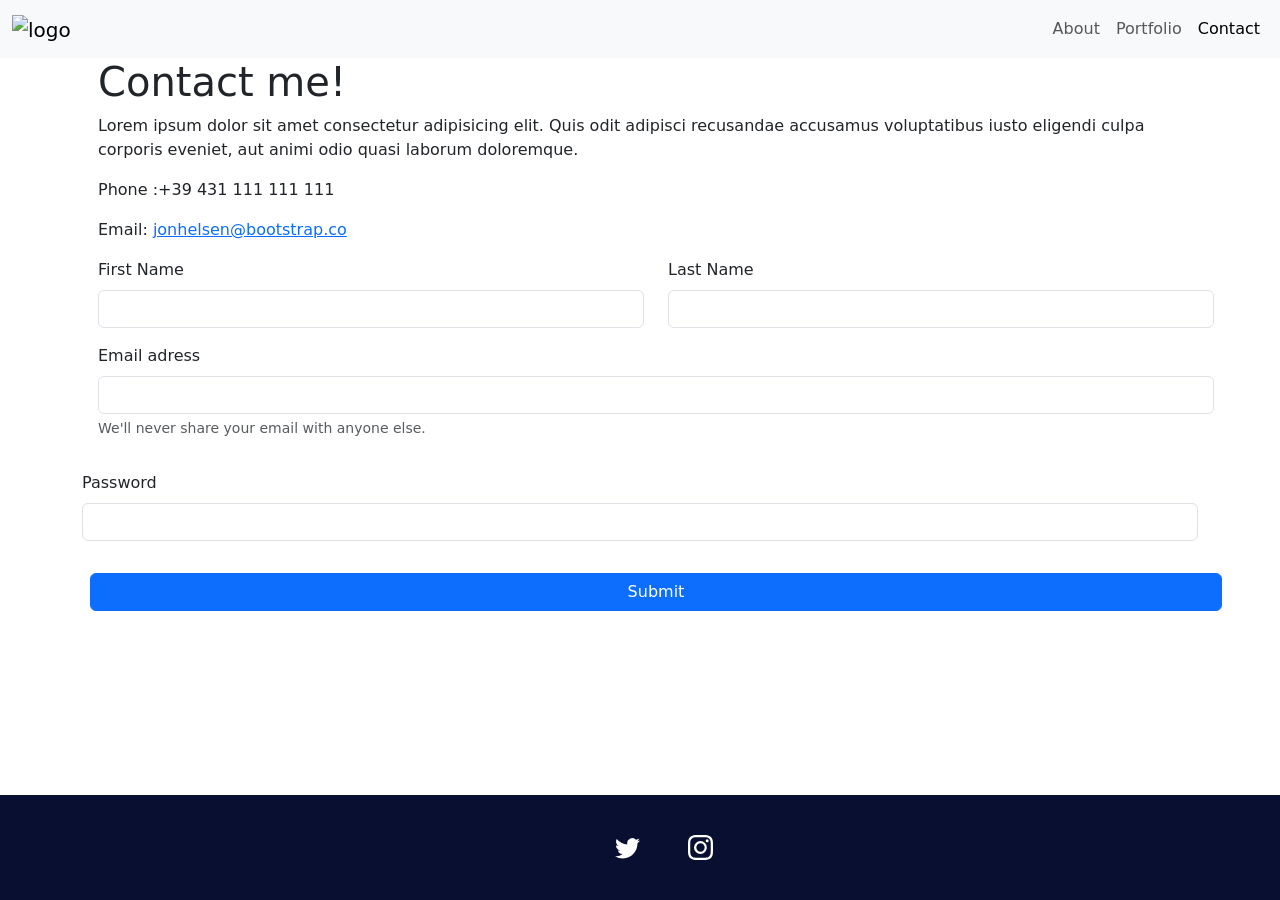
==== contact.html @ b6f4a923 "Add files via upload" ====
<!DOCTYPE html>
<html lang="nl">
<head>
    <meta charset="UTF-8">
    <meta name="viewport" content="width=device-width, initial-scale=1.0">
    <title>Helsen Designs | Home</title>
    <link href="https://cdn.jsdelivr.net/npm/bootstrap@5.3.8/dist/css/bootstrap.min.css" rel="stylesheet" integrity="sha384-sRIl4kxILFvY47J16cr9ZwB07vP4J8+LH7qKQnuqkuIAvNWLzeN8tE5YBujZqJLB" crossorigin="anonymous">
    <link rel="stylesheet" href="./custom.css">
</head>
<body>
    <nav class="navbar navbar-expand-lg bg-body-tertiary">
  <div class="container-fluid">
    <a class="navbar-brand" href="./index.html" img src:><img src="./Afbeeldingen/nicky-helsen-title.svg" alt="logo" height="70px"></a>
    <button class="navbar-toggler" type="button" data-bs-toggle="collapse" data-bs-target="#navbarSupportedContent" aria-controls="navbarSupportedContent" aria-expanded="false" aria-label="Toggle navigation">
      <span class="navbar-toggler-icon"></span>
    </button>
    <div class="collapse navbar-collapse" id="navbarSupportedContent">
      <ul class="navbar-nav ms-auto mb-2 mb-lg-0 text-center">
        <li class="nav-item">
          <a class="nav-link" href="./about.html">About</a>
        </li>
        <li class="nav-item">
          <a class="nav-link" href="./portfolio.html">Portfolio</a>
        </li>
        <li class="nav-item">
          <a class="nav-link active" href="./contact.html" aria-current="page">Contact</a>
        </li>
      </ul>
    </div>
  </div>
</nav>
<main>
  <div class="container">
    <div class="row g-3">
      <div class="m-3">
        <h1>Contact me!</h1>
        <p>Lorem ipsum dolor sit amet consectetur adipisicing elit. Quis odit adipisci recusandae accusamus voluptatibus iusto eligendi culpa corporis eveniet, aut animi odio quasi laborum doloremque.</p>
        <p>Phone :+39 431 111 111 111</p>
        <p>Email: <a href="#">jonhelsen@bootstrap.co</a></p>
        <form class="">
          <div class="row">
            <div class="col mb-3">
              <label for="exampleInputName2" class="form-label">First Name</label>
              <input type="text" class="form-control" id="exampleInputEmail2" aria-label="First name">
            </div>
            <div class="col mb-3">
              <label for="exampleInputName1" class="form-label">Last Name</label>
              <input type="text" class="form-control" id="exampleInputName1" aria-label="Last name">
            </div>
          </div>
            <label for="exampleInputEmail1" class="form-label">Email adress</label>
            <input type="email" class="form-control" id="exampleInputEmail1">
            <div id="emailHelp" class="form-text">We'll never share your email with anyone else.</div>
          </div>
          <div class="mb-3">
            <label for="exampleInputPassword1" class="form-label">Password</label>
            <input type="password" class="form-control" id="exampleInputPassword1">
          </div>
          <button type="submit" class="btn btn-primary m-3">Submit</button>
        </form>
      </div>
    </div>
  </div>
</main>
<footer>
    <div class="d-flex justify-content-center align-items-center footer-kleur p-4">
        <a href="https.twitter.com"><svg class="mx-5 my-3" xmlns="http://www.w3.org/2000/svg" width="25" height="25" fill="currentColor" class="bi bi-twitter" viewBox="0 0 16 16">
  <path d="M5.026 15c6.038 0 9.341-5.003 9.341-9.334q.002-.211-.006-.422A6.7 6.7 0 0 0 16 3.542a6.7 6.7 0 0 1-1.889.518 3.3 3.3 0 0 0 1.447-1.817 6.5 6.5 0 0 1-2.087.793A3.286 3.286 0 0 0 7.875 6.03a9.32 9.32 0 0 1-6.767-3.429 3.29 3.29 0 0 0 1.018 4.382A3.3 3.3 0 0 1 .64 6.575v.045a3.29 3.29 0 0 0 2.632 3.218 3.2 3.2 0 0 1-.865.115 3 3 0 0 1-.614-.057 3.28 3.28 0 0 0 3.067 2.277A6.6 6.6 0 0 1 .78 13.58a6 6 0 0 1-.78-.045A9.34 9.34 0 0 0 5.026 15"/>
</svg></a>
        <a href="https.instagram.com"><svg xmlns="http://www.w3.org/2000/svg" width="25" height="25" fill="currentColor" class="bi bi-instagram" viewBox="0 0 16 16">
  <path d="M8 0C5.829 0 5.556.01 4.703.048 3.85.088 3.269.222 2.76.42a3.9 3.9 0 0 0-1.417.923A3.9 3.9 0 0 0 .42 2.76C.222 3.268.087 3.85.048 4.7.01 5.555 0 5.827 0 8.001c0 2.172.01 2.444.048 3.297.04.852.174 1.433.372 1.942.205.526.478.972.923 1.417.444.445.89.719 1.416.923.51.198 1.09.333 1.942.372C5.555 15.99 5.827 16 8 16s2.444-.01 3.298-.048c.851-.04 1.434-.174 1.943-.372a3.9 3.9 0 0 0 1.416-.923c.445-.445.718-.891.923-1.417.197-.509.332-1.09.372-1.942C15.99 10.445 16 10.173 16 8s-.01-2.445-.048-3.299c-.04-.851-.175-1.433-.372-1.941a3.9 3.9 0 0 0-.923-1.417A3.9 3.9 0 0 0 13.24.42c-.51-.198-1.092-.333-1.943-.372C10.443.01 10.172 0 7.998 0zm-.717 1.442h.718c2.136 0 2.389.007 3.232.046.78.035 1.204.166 1.486.275.373.145.64.319.92.599s.453.546.598.92c.11.281.24.705.275 1.485.039.843.047 1.096.047 3.231s-.008 2.389-.047 3.232c-.035.78-.166 1.203-.275 1.485a2.5 2.5 0 0 1-.599.919c-.28.28-.546.453-.92.598-.28.11-.704.24-1.485.276-.843.038-1.096.047-3.232.047s-2.39-.009-3.233-.047c-.78-.036-1.203-.166-1.485-.276a2.5 2.5 0 0 1-.92-.598 2.5 2.5 0 0 1-.6-.92c-.109-.281-.24-.705-.275-1.485-.038-.843-.046-1.096-.046-3.233s.008-2.388.046-3.231c.036-.78.166-1.204.276-1.486.145-.373.319-.64.599-.92s.546-.453.92-.598c.282-.11.705-.24 1.485-.276.738-.034 1.024-.044 2.515-.045zm4.988 1.328a.96.96 0 1 0 0 1.92.96.96 0 0 0 0-1.92m-4.27 1.122a4.109 4.109 0 1 0 0 8.217 4.109 4.109 0 0 0 0-8.217m0 1.441a2.667 2.667 0 1 1 0 5.334 2.667 2.667 0 0 1 0-5.334"/>
</svg></a>
    </div>
</footer>
<script src="https://cdn.jsdelivr.net/npm/bootstrap@5.3.8/dist/js/bootstrap.bundle.min.js" integrity="sha384-FKyoEForCGlyvwx9Hj09JcYn3nv7wiPVlz7YYwJrWVcXK/BmnVDxM+D2scQbITxI" crossorigin="anonymous"></script>
</body>
</html>
---- custom.css ----
html, body {
    height: 100%;
}

body {
    display: flex;
    flex-direction: column;
}

main {
    flex: 1;
}

header {
    background:no-repeat center center;
    background-size: cover;
    color: white;
}

.kleur-bedekking {
    min-height: 60vh;
    background-color: rgba(0,0,0,0.4);
}

.singlecol {
    max-width: 750px;
}

@media (max-width:768px){
    .kleur-bedekking{
        min-height: 30vh;
    }
}

footer {
 background-color: rgb(8, 15, 49);
 color: white;
}

.logo {
    width: 25px;
}

footer a {
    color:white
}

footer a:hover {
    color: rgb(152, 152, 152);
}
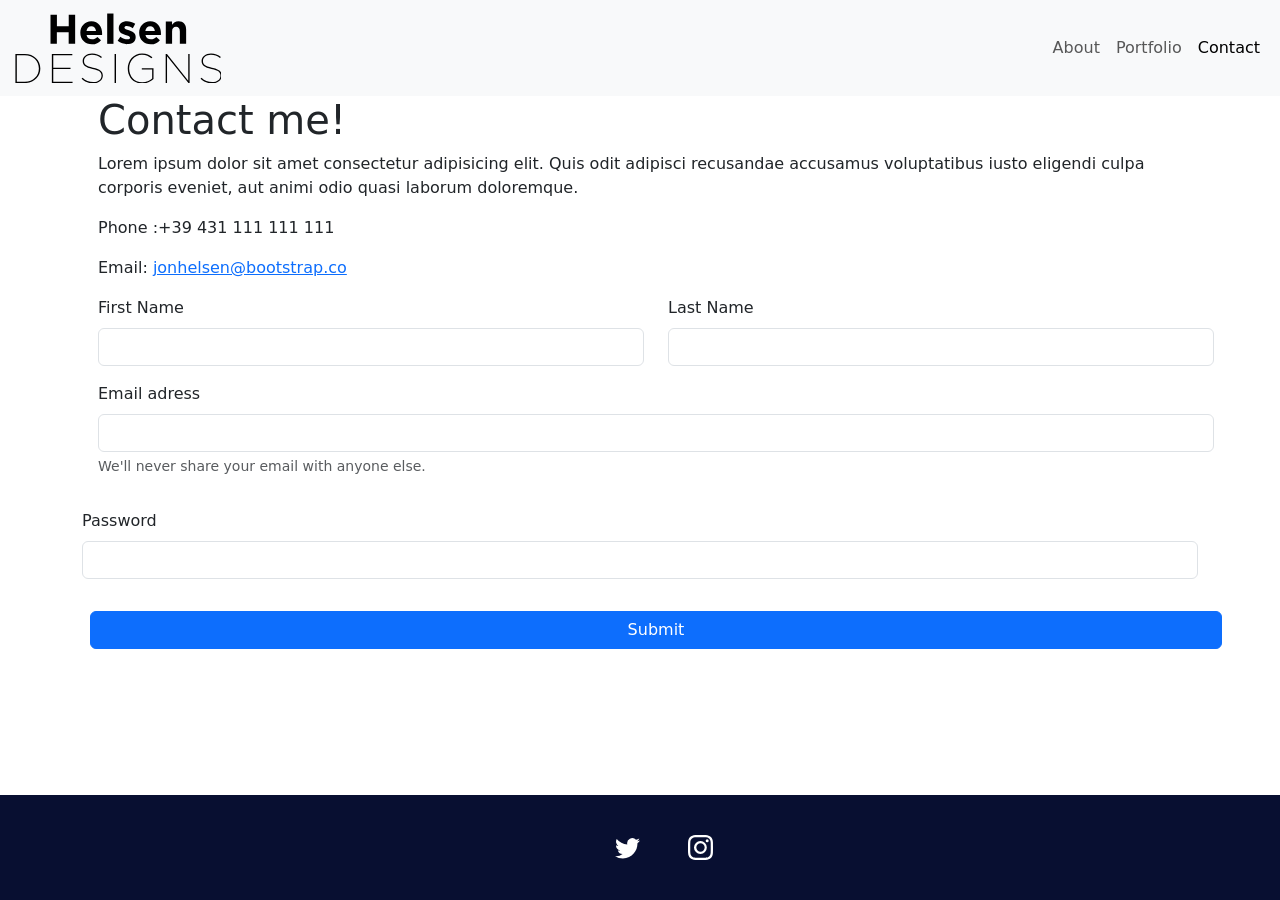
==== commit a8beb409: "Update contact.html" ====
--- a/contact.html
+++ b/contact.html
@@ -3,7 +3,7 @@
 <head>
     <meta charset="UTF-8">
     <meta name="viewport" content="width=device-width, initial-scale=1.0">
-    <title>Helsen Designs | Home</title>
+    <title>Helsen Designs | Contact</title>
     <link href="https://cdn.jsdelivr.net/npm/bootstrap@5.3.8/dist/css/bootstrap.min.css" rel="stylesheet" integrity="sha384-sRIl4kxILFvY47J16cr9ZwB07vP4J8+LH7qKQnuqkuIAvNWLzeN8tE5YBujZqJLB" crossorigin="anonymous">
     <link rel="stylesheet" href="./custom.css">
 </head>
@@ -74,4 +74,4 @@
 </footer>
 <script src="https://cdn.jsdelivr.net/npm/bootstrap@5.3.8/dist/js/bootstrap.bundle.min.js" integrity="sha384-FKyoEForCGlyvwx9Hj09JcYn3nv7wiPVlz7YYwJrWVcXK/BmnVDxM+D2scQbITxI" crossorigin="anonymous"></script>
 </body>
-</html>+</html>
